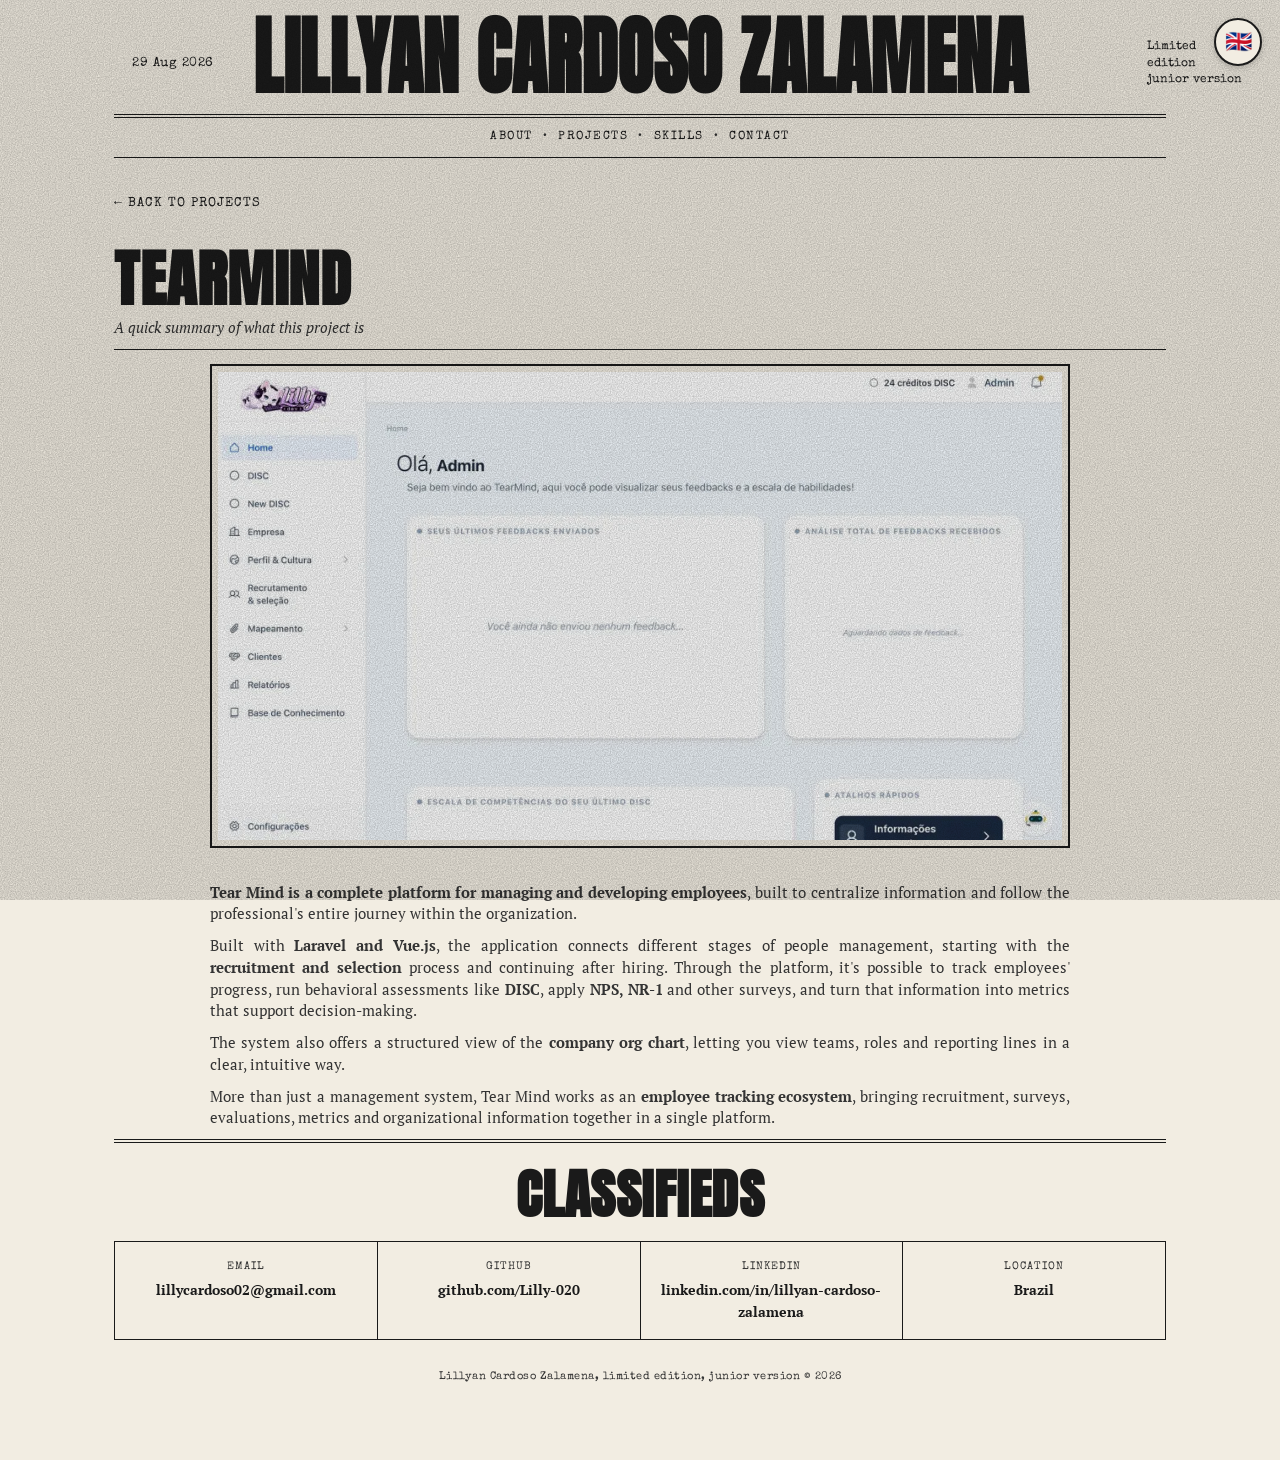
==== projeto-1.html @ bd4b4553 "first commit" ====
<!DOCTYPE html>
<html lang="pt-BR">
<head>
<meta charset="UTF-8">
<meta name="viewport" content="width=device-width, initial-scale=1.0">
<title data-en="TearMind | Lillyan Cardoso Zalamena">TearMind | Lillyan Cardoso Zalamena</title>
<link rel="preconnect" href="https://fonts.googleapis.com">
<link rel="preconnect" href="https://fonts.gstatic.com" crossorigin>
<link href="https://fonts.googleapis.com/css2?family=Anton&family=Special+Elite&family=PT+Serif:ital,wght@0,400;0,700;1,400&display=swap" rel="stylesheet">
<link rel="stylesheet" href="style.css">
</head>
<body>

<div class="grain"></div>

<button id="lang-toggle" class="lang-toggle" type="button" aria-label="Mudar para inglês">
  <span class="lang-toggle__flag" aria-hidden="true">🇧🇷</span>
</button>

<div class="page">

  <header class="masthead">
    <div class="masthead__date">
      <span data-en="29 Aug 2026">29 Ago 2026</span>
    </div>
    <h1 class="masthead__title">Lillyan Cardoso Zalamena</h1>
    <div class="masthead__edition">
      <span data-en="Limited<br>edition<br>junior version">Edição<br>limitada<br>versão junior</span>
    </div>
  </header>

  <nav class="ticker">
    <a href="index.html#sobre" data-en="About">Sobre</a>
    <span class="ticker__dot">•</span>
    <a href="index.html#projetos" data-en="Projects">Projetos</a>
    <span class="ticker__dot">•</span>
    <a href="index.html#habilidades" data-en="Skills">Habilidades</a>
    <span class="ticker__dot">•</span>
    <a href="index.html#contato" data-en="Contact">Contato</a>
  </nav>

  <a href="index.html#projetos" class="back-link" data-en="← Back to projects">← Voltar aos projetos</a>

  <h2 class="section-title">TearMind</h2>
  <p class="section-subtitle" data-en="A quick summary of what this project is">Um resumo rápido do que é este projeto</p>

  <div class="img-frame img-frame--video">
    <div class="slideshow" id="tearmind-slideshow">
      <img src="assets/tearmind-slide-1.webp" alt="Tela do TearMind 1" class="slideshow__img is-active">
      <img src="assets/tearmind-slide-2.webp" alt="Tela do TearMind 2" class="slideshow__img">
      <img src="assets/tearmind-slide-3.webp" alt="Tela do TearMind 3" class="slideshow__img">
      <img src="assets/tearmind-slide-4.webp" alt="Tela do TearMind 4" class="slideshow__img">
      <img src="assets/tearmind-slide-5.webp" alt="Tela do TearMind 5" class="slideshow__img">
      <img src="assets/tearmind-slide-6.webp" alt="Tela do TearMind 6" class="slideshow__img">
      <img src="assets/tearmind-slide-7.webp" alt="Tela do TearMind 7" class="slideshow__img">
    </div>
  </div>

  <div class="project-detail-body">
    <p class="body-copy" data-en="<strong>Tear Mind is a complete platform for managing and developing employees</strong>, built to centralize information and follow the professional's entire journey within the organization.">
      <strong>Tear Mind é uma plataforma completa para gestão e desenvolvimento de colaboradores</strong>,
      criada para centralizar informações e acompanhar toda a jornada do profissional dentro da organização.
    </p>
    <p class="body-copy" data-en="Built with <strong>Laravel and Vue.js</strong>, the application connects different stages of people management, starting with the <strong>recruitment and selection</strong> process and continuing after hiring. Through the platform, it's possible to track employees' progress, run behavioral assessments like <strong>DISC</strong>, apply <strong>NPS, NR-1</strong> and other surveys, and turn that information into metrics that support decision-making.">
      Desenvolvida com <strong>Laravel e Vue.js</strong>, a aplicação conecta diferentes etapas da gestão de
      pessoas, começando pelo processo de <strong>recrutamento e seleção</strong> e continuando após a
      contratação. Através da plataforma, é possível acompanhar a evolução dos colaboradores, realizar
      pesquisas de comportamento como o <strong>DISC</strong>, aplicar <strong>NPS, NR-1</strong> e outras
      pesquisas, além de transformar essas informações em indicadores que auxiliam na tomada de decisões.
    </p>
    <p class="body-copy" data-en="The system also offers a structured view of the <strong>company org chart</strong>, letting you view teams, roles and reporting lines in a clear, intuitive way.">
      O sistema também oferece uma visão estruturada do <strong>organograma da empresa</strong>, permitindo
      visualizar equipes, cargos e relações hierárquicas de forma clara e intuitiva.
    </p>
    <p class="body-copy" data-en="More than just a management system, Tear Mind works as an <strong>employee tracking ecosystem</strong>, bringing recruitment, surveys, evaluations, metrics and organizational information together in a single platform.">
      Mais do que um sistema de gestão, o Tear Mind funciona como um <strong>ecossistema de acompanhamento do
      colaborador</strong>, reunindo recrutamento, pesquisas, avaliações, indicadores e informações
      organizacionais em uma única plataforma.
    </p>
  </div>

  <footer class="classifieds" id="contato">
    <h2 class="section-title section-title--small" data-en="Classifieds">Classificados</h2>
    <div class="classifieds__grid">
      <div class="classified-item">
        <span class="classified-item__label" data-en="Email">E-mail</span>
        <a href="mailto:lillycardoso02@gmail.com" class="classified-item__value">lillycardoso02@gmail.com</a>
      </div>
      <div class="classified-item">
        <span class="classified-item__label">GitHub</span>
        <a href="https://github.com/Lilly-020" target="_blank" rel="noopener" class="classified-item__value">github.com/Lilly-020</a>
      </div>
      <div class="classified-item">
        <span class="classified-item__label">LinkedIn</span>
        <a href="https://www.linkedin.com/in/lillyan-cardoso-zalamena-39a64a287/" target="_blank" rel="noopener" class="classified-item__value">linkedin.com/in/lillyan-cardoso-zalamena</a>
      </div>
      <div class="classified-item">
        <span class="classified-item__label" data-en="Location">Localização</span>
        <span class="classified-item__value" data-en="Brazil">Brasil</span>
      </div>
    </div>
    <p class="masthead__footer-note" data-en="Lillyan Cardoso Zalamena, limited edition, junior version © 2026">Lillyan Cardoso Zalamena, edição limitada, versão junior © 2026</p>
  </footer>

</div>

<script>
  (function () {
    var slides = document.querySelectorAll('#tearmind-slideshow .slideshow__img');
    var current = 0;
    setInterval(function () {
      slides[current].classList.remove('is-active');
      current = (current + 1) % slides.length;
      slides[current].classList.add('is-active');
    }, 2500);
  })();
</script>
<script src="assets/lang-toggle.js"></script>

</body>
</html>
---- style.css ----
/* ========================================================
   LILLYAN CARDOSO ZALAMENA — PORTFÓLIO ESTILO JORNAL ANTIGO
   ======================================================== */

:root {
  --paper: #f2ede2;
  --paper-dark: #e8e1d2;
  --ink: #1a1a1a;
  --ink-soft: #333;
  --rule: #1a1a1a;
  --placeholder-bg: #d9d9d9;
  --placeholder-border: #1a1a1a;
  --max-width: 1100px;
}

* {
  box-sizing: border-box;
}

html {
  -webkit-text-size-adjust: 100%;
}

body {
  margin: 0;
  background: var(--paper);
  color: var(--ink);
  font-family: 'PT Serif', Georgia, 'Times New Roman', serif;
  line-height: 1.55;
  -webkit-font-smoothing: antialiased;
}

/* ---------- language toggle ---------- */
.lang-toggle {
  position: fixed;
  top: 18px;
  right: 18px;
  z-index: 1000;
  width: 48px;
  height: 48px;
  border-radius: 50%;
  border: 2px solid var(--rule);
  background: var(--paper);
  display: flex;
  align-items: center;
  justify-content: center;
  padding: 0;
  cursor: pointer;
  box-shadow: 0 2px 6px rgba(0, 0, 0, 0.18);
  transition: transform 0.15s ease;
}

.lang-toggle:hover {
  transform: scale(1.08);
}

.lang-toggle__flag {
  font-size: 22px;
  line-height: 1;
}

@media (max-width: 600px) {
  .lang-toggle {
    top: 12px;
    right: 12px;
    width: 38px;
    height: 38px;
  }

  .lang-toggle__flag {
    font-size: 17px;
  }
}

/* ---------- grain / chuvisco texture ---------- */
.grain {
  position: fixed;
  inset: 0;
  z-index: 999;
  pointer-events: none;
  opacity: 0.32;
  mix-blend-mode: multiply;
  background-image: url("data:image/svg+xml;utf8,<svg xmlns='http://www.w3.org/2000/svg' width='180' height='180'><filter id='n'><feTurbulence type='fractalNoise' baseFrequency='0.85' numOctaves='3' stitchTiles='stitch'/><feColorMatrix type='matrix' values='0 0 0 0 0  0 0 0 0 0  0 0 0 0 0  0 0 0 0.9 0'/></filter><rect width='100%25' height='100%25' filter='url(%23n)'/></svg>");
  background-repeat: repeat;
}

/* ---------- page shell ---------- */
.page {
  max-width: var(--max-width);
  margin: 0 auto;
  padding: 28px 24px 64px;
}

/* ---------- headline / body type helpers ---------- */
.section-title {
  font-family: 'Anton', 'Arial Narrow', sans-serif;
  text-transform: uppercase;
  letter-spacing: 0.5px;
  font-size: 62px;
  line-height: 1;
  margin: 0 0 6px;
  transform-origin: left bottom;
}

.section-title--extra {
  font-size: 38px;
}

.section-title--small {
  font-size: 54px;
  text-align: center;
  transform-origin: center bottom;
}

.section-subtitle {
  font-family: 'PT Serif', serif;
  font-style: italic;
  font-size: 15px;
  color: var(--ink-soft);
  margin: 0 0 14px;
  border-bottom: 1px solid var(--rule);
  padding-bottom: 10px;
}

.body-copy {
  font-size: 15px;
  line-height: 1.45;
  color: var(--ink-soft);
  margin: 0 0 10px;
  text-align: justify;
  hyphens: auto;
}

.body-copy--lede {
  font-family: 'Special Elite', 'Courier New', monospace;
  font-size: 15px;
  color: var(--ink);
  text-align: left;
  letter-spacing: 0.3px;
  margin: 12px 0;
}

.body-copy--small {
  font-size: 13.5px;
}

/* ---------- image placeholders ---------- */
.img-frame {
  border: 2px solid var(--placeholder-border);
  padding: 6px;
  background: var(--paper);
  margin-bottom: 14px;
}

.img-placeholder {
  background: var(--placeholder-bg);
  border: 1px solid #b9b9b9;
  display: flex;
  align-items: center;
  justify-content: center;
  text-align: center;
  font-family: 'PT Serif', serif;
  color: #555;
  font-size: 14px;
  width: 100%;
  height: 100%;
}

.img-frame--wide {
  max-width: 320px;
  float: left;
  margin: 0 24px 14px 0;
}
.img-frame--wide .img-placeholder { min-height: 260px; }
.img-frame--tall .img-placeholder { min-height: 220px; }
.img-frame--project .img-placeholder { min-height: 150px; }

.img-photo {
  display: block;
  width: 100%;
  aspect-ratio: 4 / 5;
  object-fit: cover;
  border: 1px solid #b9b9b9;
  filter: sepia(0.25) contrast(1.05);
}

.project-photo {
  display: block;
  width: 100%;
  height: 150px;
  object-fit: cover;
  border: 1px solid #b9b9b9;
}

/* ================= MASTHEAD ================= */
.masthead {
  display: grid;
  grid-template-columns: auto 1px 1fr 1px auto;
  align-items: center;
  gap: 18px;
  padding-bottom: 14px;
  border-bottom: 4px double var(--rule);
}

.masthead::before,
.masthead::after {
  content: "";
  display: block;
  align-self: stretch;
  background: var(--rule);
}

.masthead__date {
  font-family: 'Special Elite', 'Courier New', monospace;
  font-size: 13px;
  letter-spacing: 0.5px;
  white-space: nowrap;
}

.masthead__title {
  font-family: 'Anton', 'Arial Narrow', sans-serif;
  text-transform: uppercase;
  text-align: center;
  font-size: clamp(32px, 6.6vw, 72px);
  letter-spacing: 0.5px;
  line-height: 1;
  margin: 0;
  transform: scaleY(1.2);
  transform-origin: center bottom;
}

.masthead__edition {
  font-family: 'Special Elite', 'Courier New', monospace;
  font-size: 12px;
  line-height: 1.4;
  text-align: right;
  white-space: nowrap;
}

/* ---------- ticker nav ---------- */
.ticker {
  display: flex;
  justify-content: center;
  gap: 10px;
  align-items: center;
  padding: 10px 0;
  border-bottom: 1px solid var(--rule);
  margin-bottom: 30px;
  font-family: 'Special Elite', 'Courier New', monospace;
  font-size: 12px;
  text-transform: uppercase;
  letter-spacing: 1.5px;
  flex-wrap: wrap;
}

.ticker a {
  color: var(--ink);
  text-decoration: none;
}

.ticker a:hover {
  text-decoration: underline;
}

.ticker__dot {
  color: var(--ink-soft);
}

/* ================= LEAD GRID (Sobre / Extra) ================= */
.lead-grid {
  display: grid;
  grid-template-columns: 2.1fr 1fr;
  gap: 30px;
  margin-bottom: 46px;
}

.lead-col--about {
  position: relative;
  padding-right: 30px;
  border-right: 1px solid var(--rule);
  display: flow-root;
}

.lead-col--extra {
  padding-left: 0;
}

.extra-top {
  margin-bottom: 12px;
}

.tools-row {
  display: grid;
  grid-template-columns: repeat(3, 1fr);
  gap: 8px;
}

.tool-card {
  display: flex;
  flex-direction: column;
  align-items: center;
  justify-content: center;
  gap: 6px;
  border: 2px solid var(--placeholder-border);
  padding: 12px 6px;
  background: var(--paper-dark);
}

.tool-icon {
  font-size: 32px;
  line-height: 1;
  filter: sepia(0.45) saturate(0.65) brightness(0.92) contrast(0.95);
  opacity: 0.88;
}

.tool-label {
  font-family: 'Anton', sans-serif;
  text-transform: uppercase;
  font-size: 11px;
  letter-spacing: 0.5px;
  color: #444;
}

/* ================= PROJECTS GRID ================= */
.projects-grid {
  display: grid;
  grid-template-columns: repeat(3, 1fr);
  gap: 34px;
  padding-top: 30px;
  border-top: 4px double var(--rule);
  margin-bottom: 50px;
}

.project-title {
  font-family: 'Anton', sans-serif;
  text-transform: uppercase;
  font-size: 30px;
  letter-spacing: 0.3px;
  margin: 6px 0 10px;
  transform: scaleY(1.15);
  transform-origin: left bottom;
}

.project-media-link {
  display: block;
  text-decoration: none;
  color: inherit;
}

.project-media-link:hover .img-placeholder {
  opacity: 0.8;
}

.project-more {
  display: inline-block;
  margin-top: 12px;
  font-family: 'Special Elite', 'Courier New', monospace;
  font-size: 12px;
  text-transform: uppercase;
  letter-spacing: 1px;
  color: var(--ink);
  text-decoration: none;
  border-bottom: 1px solid var(--ink);
  padding-bottom: 2px;
}

.project-more:hover {
  opacity: 0.65;
}

/* ================= TIMELINE (EXPERIÊNCIA) ================= */
.timeline {
  padding-top: 30px;
  border-top: 4px double var(--rule);
  margin-bottom: 50px;
}

.timeline__track {
  position: relative;
  max-width: 760px;
  margin-top: 30px;
  padding-left: 34px;
}

.timeline__track::before {
  content: "";
  position: absolute;
  top: 6px;
  bottom: 6px;
  left: 6px;
  width: 2px;
  background: var(--rule);
}

.timeline__item {
  position: relative;
  padding-bottom: 36px;
}

.timeline__item:last-child {
  padding-bottom: 0;
}

.timeline__dot {
  position: absolute;
  top: 6px;
  left: -34px;
  width: 14px;
  height: 14px;
  border-radius: 50%;
  background: var(--paper);
  border: 2px solid var(--rule);
}

.timeline__date {
  display: inline-block;
  font-family: 'Special Elite', 'Courier New', monospace;
  font-size: 12px;
  text-transform: uppercase;
  letter-spacing: 1px;
  color: var(--ink-soft);
  margin-bottom: 4px;
}

.timeline__role {
  font-family: 'Anton', sans-serif;
  text-transform: uppercase;
  font-size: 22px;
  letter-spacing: 0.3px;
  margin: 0 0 8px;
  transform: scaleY(1.12);
  transform-origin: left bottom;
}

/* ================= PROJECT DETAIL PAGE ================= */
.back-link {
  position: relative;
  z-index: 2;
  display: inline-block;
  margin-bottom: 34px;
  font-family: 'Special Elite', 'Courier New', monospace;
  font-size: 13px;
  text-transform: uppercase;
  letter-spacing: 1px;
  color: var(--ink);
  text-decoration: none;
}

.back-link:hover {
  text-decoration: underline;
}

.img-frame--video {
  aspect-ratio: 16 / 9;
  max-width: 860px;
  margin: 0 auto 34px;
}

.img-frame--video .img-placeholder {
  min-height: unset;
  height: 100%;
}

.video-photo {
  display: block;
  width: 100%;
  height: 100%;
  object-fit: cover;
  border: 1px solid #b9b9b9;
}

.scroll-shot {
  position: relative;
  width: 100%;
  height: 100%;
  overflow: hidden;
  border: 1px solid #b9b9b9;
}

.scroll-shot__img {
  display: block;
  position: absolute;
  top: 0;
  left: 0;
  width: 100%;
  height: auto;
  animation: scroll-shot-play 16s ease-in-out infinite;
}

@keyframes scroll-shot-play {
  0%, 8%    { transform: translateY(0); }
  46%, 54%  { transform: translateY(-65.2%); }
  92%, 100% { transform: translateY(0); }
}

@media (prefers-reduced-motion: reduce) {
  .scroll-shot__img {
    animation: none;
  }
}

.slideshow {
  position: relative;
  width: 100%;
  height: 100%;
}

.slideshow__img {
  position: absolute;
  inset: 0;
  width: 100%;
  height: 100%;
  object-fit: cover;
  opacity: 0;
  transition: opacity 0.6s ease;
}

.slideshow__img.is-active {
  opacity: 1;
}

.project-detail-body {
  max-width: 860px;
  margin: 0 auto;
}

/* ================= CLASSIFIEDS / FOOTER ================= */
.classifieds {
  border-top: 4px double var(--rule);
  padding-top: 24px;
  text-align: center;
}

.classifieds__grid {
  display: grid;
  grid-template-columns: repeat(4, 1fr);
  gap: 1px;
  background: var(--rule);
  border: 1px solid var(--rule);
  margin: 20px 0 28px;
}

.classified-item {
  background: var(--paper);
  padding: 16px 10px;
  display: flex;
  flex-direction: column;
  gap: 4px;
}

.classified-item__label {
  font-family: 'Special Elite', 'Courier New', monospace;
  font-size: 11px;
  text-transform: uppercase;
  letter-spacing: 1px;
  color: var(--ink-soft);
}

.classified-item__value {
  font-family: 'PT Serif', serif;
  font-weight: 700;
  font-size: 14px;
  word-break: break-word;
}

a.classified-item__value {
  color: var(--ink);
  text-decoration: none;
}

a.classified-item__value:hover {
  text-decoration: underline;
}

.masthead__footer-note {
  font-family: 'Special Elite', 'Courier New', monospace;
  font-size: 11px;
  color: var(--ink-soft);
  letter-spacing: 0.5px;
}

/* ================================================================
   RESPONSIVE — TABLET
   ================================================================ */
@media (max-width: 900px) {
  .lead-grid {
    grid-template-columns: 1fr;
    gap: 34px;
  }

  .lead-col--about {
    padding-right: 0;
    border-right: none;
    padding-bottom: 30px;
    border-bottom: 1px solid var(--rule);
  }

  .projects-grid {
    grid-template-columns: 1fr 1fr;
  }

  .project-card:last-child {
    grid-column: 1 / -1;
    max-width: 60%;
    margin: 0 auto;
  }
}

/* ================================================================
   RESPONSIVE — MOBILE
   ================================================================ */
@media (max-width: 600px) {
  .page {
    padding: 18px 14px 44px;
  }

  .img-frame--wide {
    float: none;
    max-width: 100%;
    margin: 0 0 14px;
  }

  .masthead {
    grid-template-columns: 1fr;
    text-align: center;
    gap: 8px;
    row-gap: 10px;
  }

  .masthead::before,
  .masthead::after {
    display: none;
  }

  .masthead__date,
  .masthead__edition {
    text-align: center;
    white-space: normal;
  }

  .ticker {
    gap: 6px;
    font-size: 11px;
  }

  .projects-grid {
    grid-template-columns: 1fr;
    gap: 30px;
  }

  .project-card:last-child {
    grid-column: auto;
    max-width: 100%;
  }

  .classifieds__grid {
    grid-template-columns: repeat(2, 1fr);
  }

  .body-copy {
    text-align: left;
  }
}
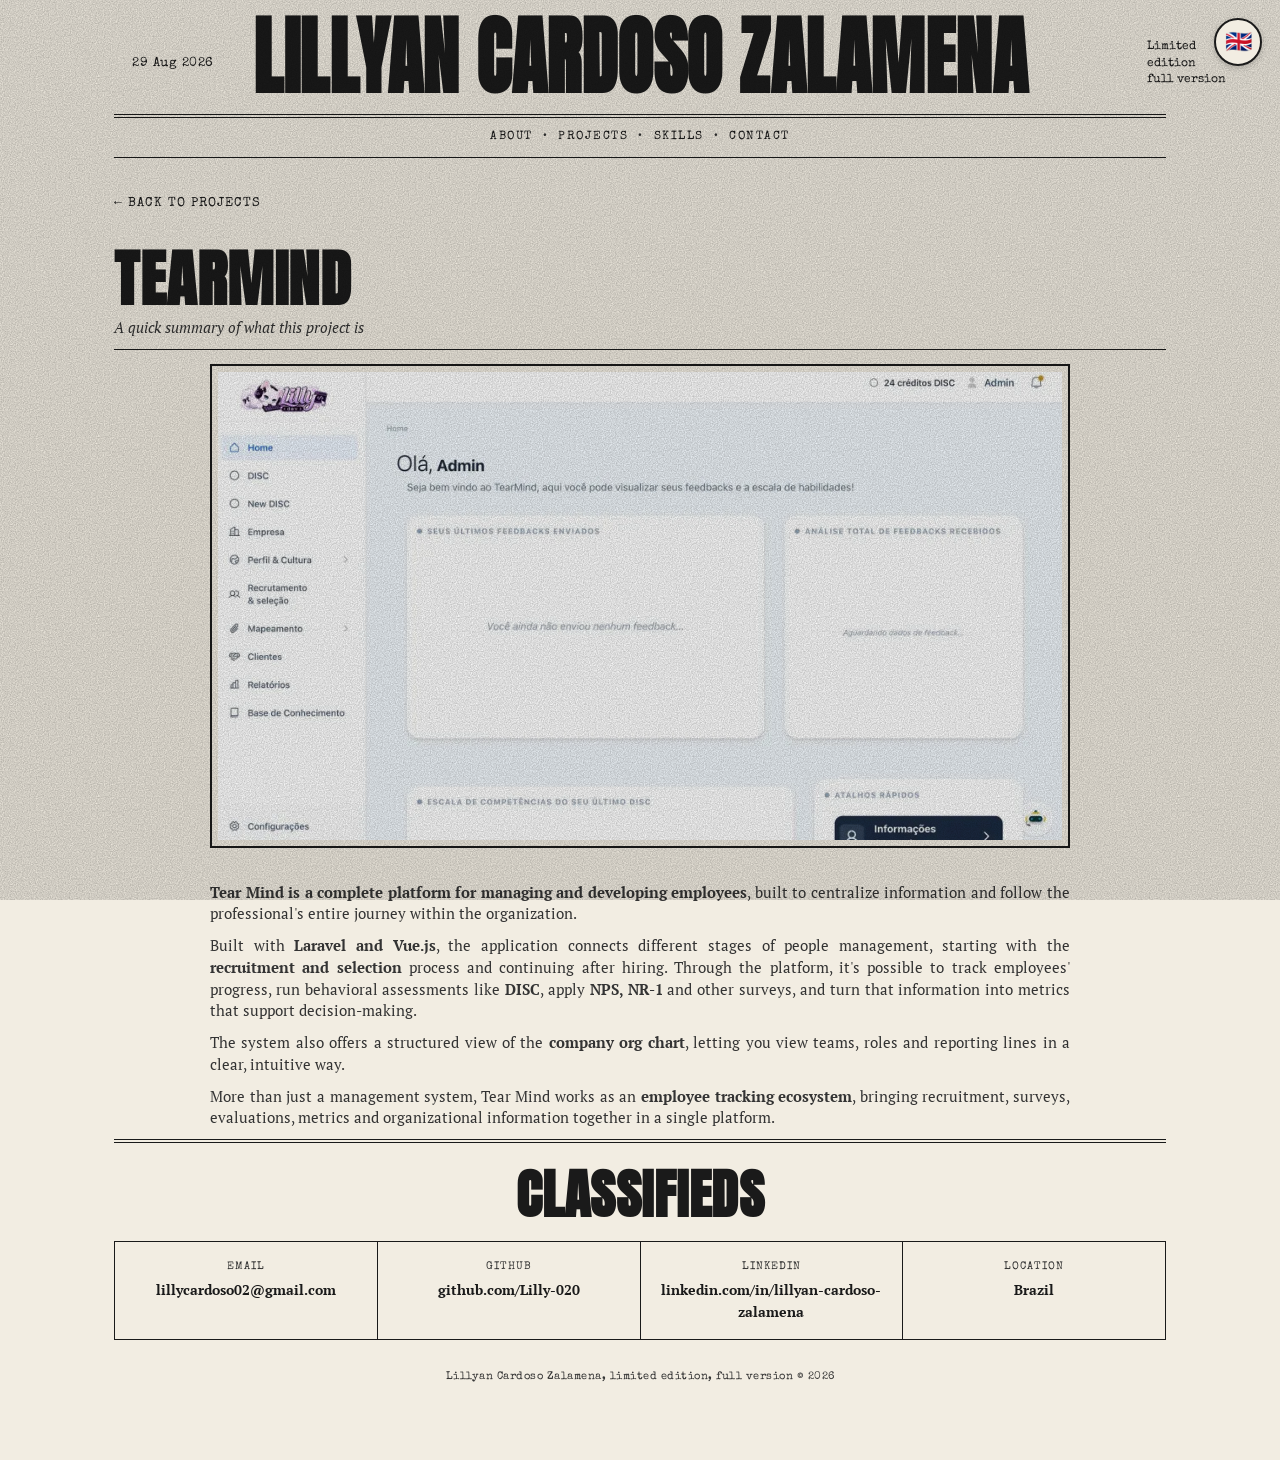
==== commit 60da3546: "version pleno" ====
--- a/projeto-1.html
+++ b/projeto-1.html
@@ -25,7 +25,7 @@
     </div>
     <h1 class="masthead__title">Lillyan Cardoso Zalamena</h1>
     <div class="masthead__edition">
-      <span data-en="Limited<br>edition<br>junior version">Edição<br>limitada<br>versão junior</span>
+      <span data-en="Limited<br>edition<br>full version">Edição<br>limitada<br>versão plena</span>
     </div>
   </header>
 
@@ -99,7 +99,7 @@
         <span class="classified-item__value" data-en="Brazil">Brasil</span>
       </div>
     </div>
-    <p class="masthead__footer-note" data-en="Lillyan Cardoso Zalamena, limited edition, junior version © 2026">Lillyan Cardoso Zalamena, edição limitada, versão junior © 2026</p>
+    <p class="masthead__footer-note" data-en="Lillyan Cardoso Zalamena, limited edition, full version © 2026">Lillyan Cardoso Zalamena, edição limitada, versão plena © 2026</p>
   </footer>
 
 </div>
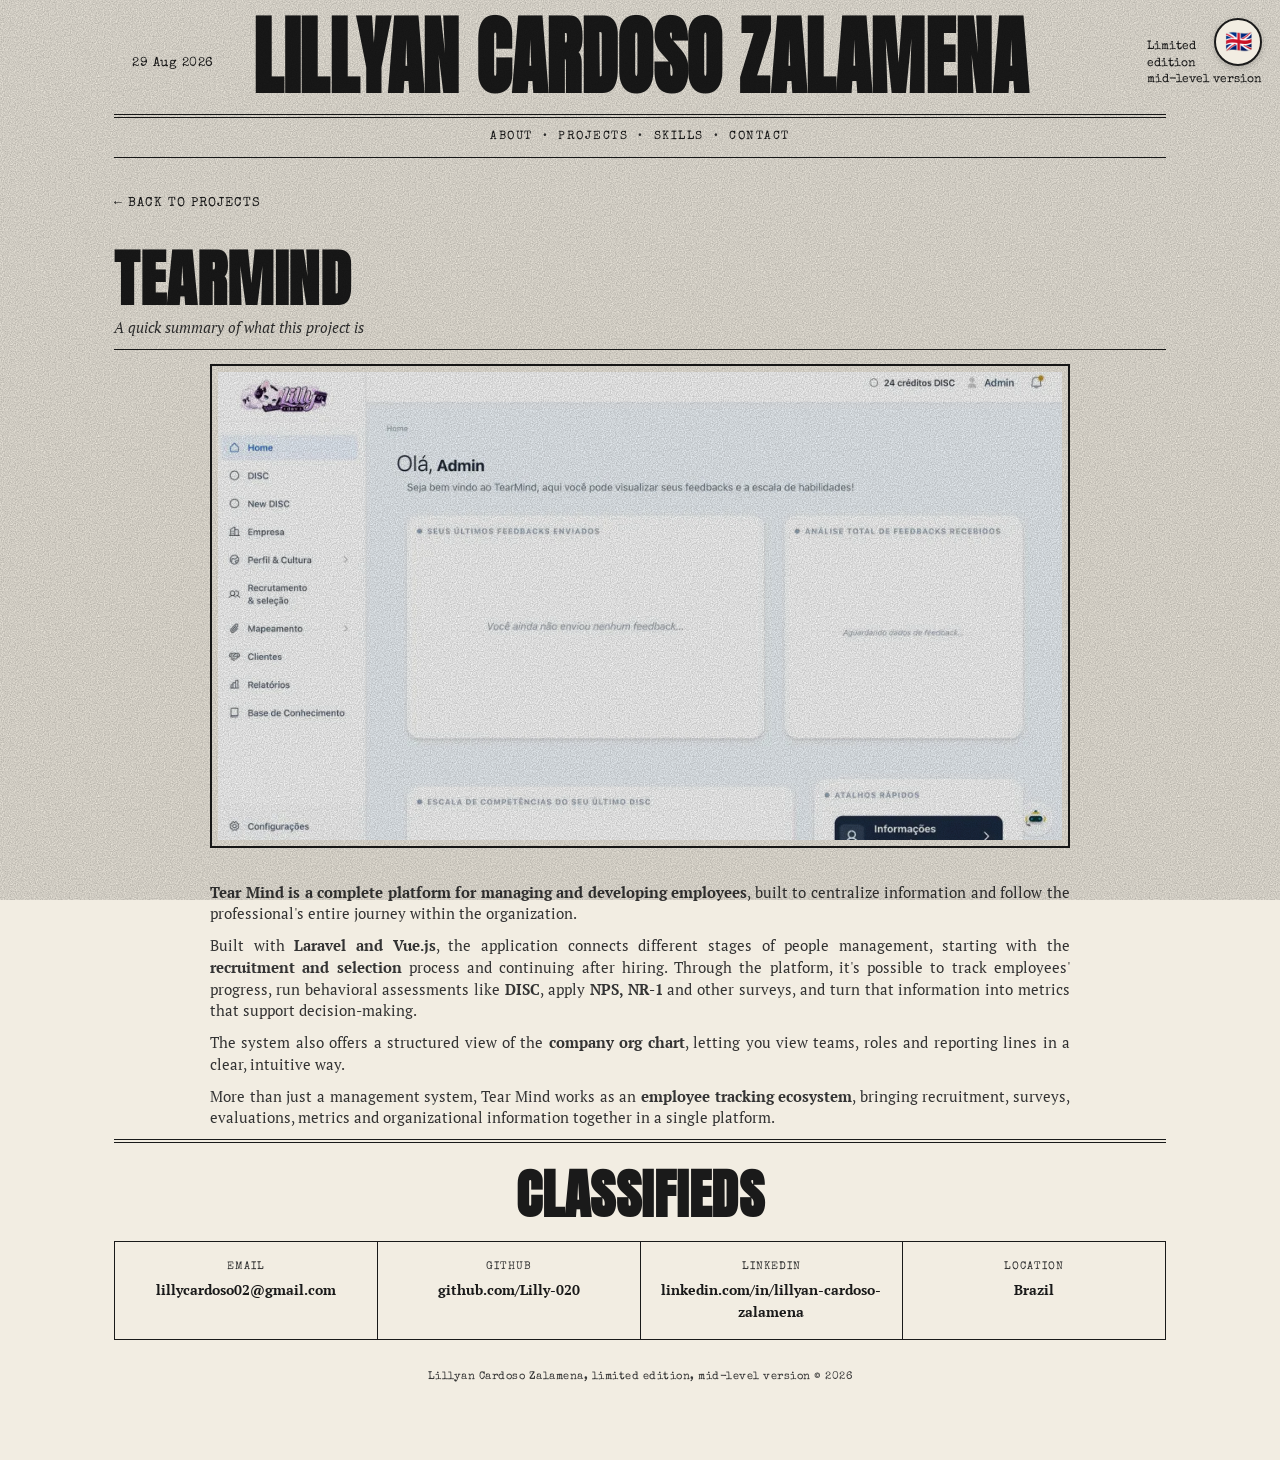
==== commit df05f3ad: "versao nivel pleno" ====
--- a/projeto-1.html
+++ b/projeto-1.html
@@ -25,7 +25,7 @@
     </div>
     <h1 class="masthead__title">Lillyan Cardoso Zalamena</h1>
     <div class="masthead__edition">
-      <span data-en="Limited<br>edition<br>full version">Edição<br>limitada<br>versão plena</span>
+      <span data-en="Limited<br>edition<br>mid-level version">Edição<br>limitada<br>versão nível pleno</span>
     </div>
   </header>
 
@@ -99,7 +99,7 @@
         <span class="classified-item__value" data-en="Brazil">Brasil</span>
       </div>
     </div>
-    <p class="masthead__footer-note" data-en="Lillyan Cardoso Zalamena, limited edition, full version © 2026">Lillyan Cardoso Zalamena, edição limitada, versão plena © 2026</p>
+    <p class="masthead__footer-note" data-en="Lillyan Cardoso Zalamena, limited edition, mid-level version © 2026">Lillyan Cardoso Zalamena, edição limitada, versão nível pleno © 2026</p>
   </footer>
 
 </div>
